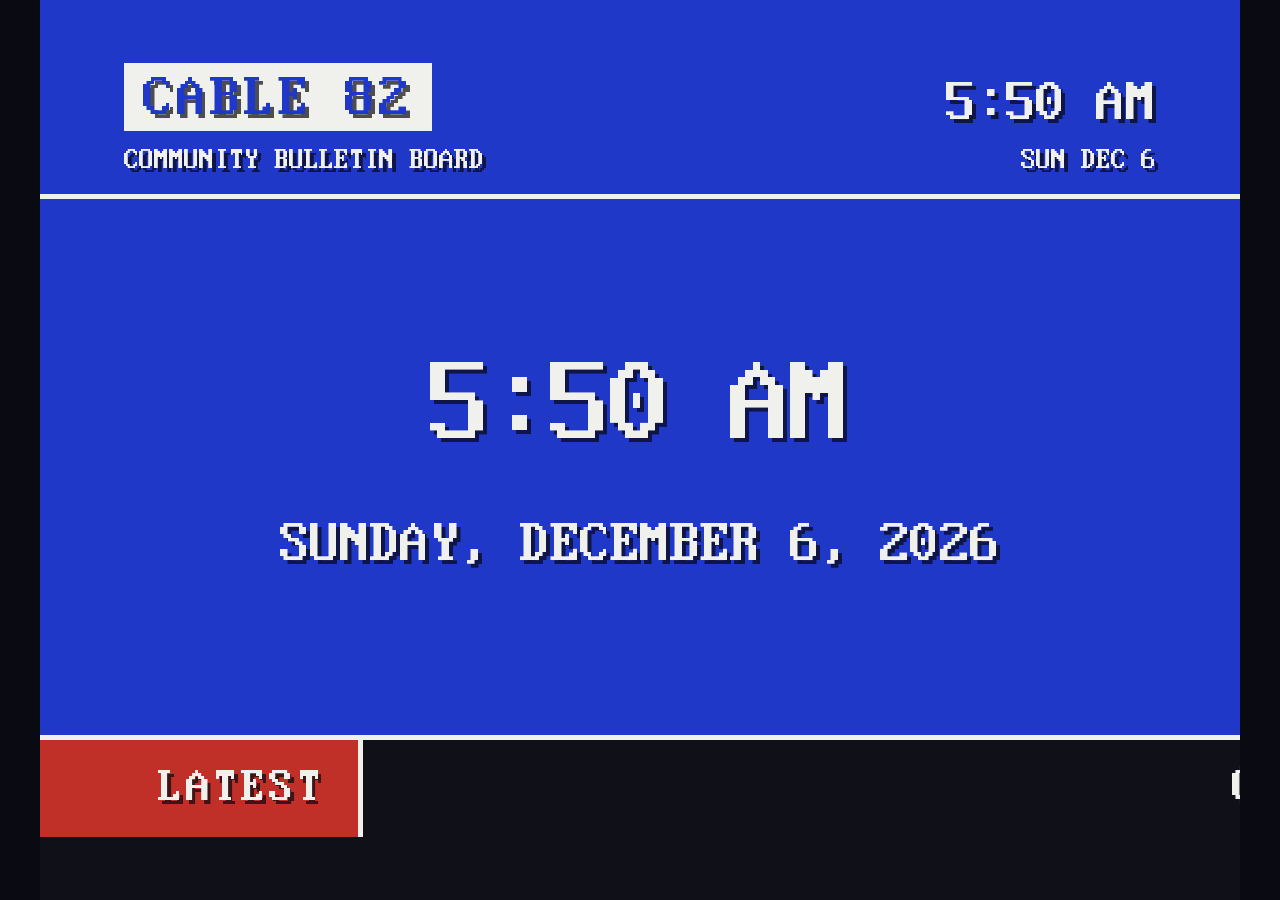
==== index.html @ a074cff7 "add the remote control: volume and power on the bus, self-updating display" ====
<!DOCTYPE html>
<html lang="en">
<head>
<meta charset="utf-8">
<meta name="viewport" content="width=device-width, initial-scale=1">
<title>CABLE 82</title>
<link rel="icon" type="image/svg+xml" href="favicon.svg">
<link rel="stylesheet" href="style.css">
</head>
<body>
<div id="letterbox">
  <div id="stage">
    <header id="band-header">
      <div id="header-left">
        <div id="ch-name">CABLE 82</div>
        <div id="ch-tagline">COMMUNITY BULLETIN BOARD</div>
      </div>
      <div id="header-right">
        <div id="ch-clock">--:--</div>
        <div id="ch-date"></div>
      </div>
    </header>
    <main id="page">
      <div id="page-kicker"></div>
      <div id="page-body"></div>
      <div id="page-time"></div>
      <div id="page-date"></div>
      <div id="page-weather">
        <div id="wx-location"></div>
        <div id="wx-temp"></div>
        <div id="wx-cond"></div>
        <div id="wx-hilo"></div>
        <div id="wx-sun"></div>
      </div>
    </main>
    <footer id="band-crawl">
      <div id="crawl-flag"></div>
      <div id="crawl-window">
        <div id="crawl-track"></div>
      </div>
    </footer>
    <div id="error-card" hidden>
      <div id="error-title">PLEASE STAND BY</div>
      <div id="error-sub">WE ARE EXPERIENCING TECHNICAL DIFFICULTIES</div>
      <div id="error-detail"></div>
    </div>
    <!-- The dial. index.html is the tuner: these layers cover the bulletin
         board when another channel is showing. One page, forever - a channel
         change is a DOM operation, never a navigation. -->
    <div id="video-layer" hidden>
      <!-- Two buffers: one on the air, one cueing the next program, so a
           file boundary is a cut instead of a load. -->
      <video playsinline></video>
      <video playsinline hidden></video>
    </div>
    <div id="card-layer" hidden>
      <div id="card-bars"></div>
      <div id="card-clock">--:--</div>
      <div id="card-name"></div>
      <div id="card-msg"></div>
    </div>
    <div id="external-layer" hidden></div>
    <canvas id="tuner-snow" width="160" height="120" hidden></canvas>
    <div id="tuner-blank" hidden></div>
    <!-- The power key's dark screen: the set is off, the clock runs on. -->
    <div id="power-off" hidden></div>
    <div id="channel-bug" hidden>
      <div id="bug-number"></div>
      <div id="bug-name"></div>
    </div>
  </div>
</div>
<script src="config-schema.js"></script>
<script src="app.js"></script>
</body>
</html>
---- style.css ----
/* cable-82 — 1982 cable character-generator look.
   Identity: bundled IBM VGA bitmap face, broadcast-safe saturated primaries,
   solid color bands, hard cuts, all caps. The one shadow allowed is the hard
   offset drop shadow real character generators used for legibility over color
   (solid, no blur) — never a soft neon glow. No gradients, no fake scanlines:
   the CRT is the filter. */

@font-face {
  font-family: "VGA";
  src: url("fonts/webplus-ibm-vga-8x16.woff") format("woff");
  font-display: block;
}

:root {
  --c-blue: #2038C8;
  --c-cyan: #20A8B8;
  --c-green: #18A038;
  --c-yellow: #C8A020;
  --c-red: #C03028;
  --c-magenta: #B03898;
  --c-white: #F0F0EC;
  --c-ink: #101018;
  --letterbox: #0A0A12;
}

* { margin: 0; padding: 0; box-sizing: border-box; }

html, body { height: 100%; background: var(--letterbox); }

#letterbox {
  height: 100%;
  display: flex;
  align-items: center;
  justify-content: center;
}

/* The stage is a virtual 640x480 screen. Everything is sized in --u
   (1 virtual pixel), so the composition scales to any real screen. */
#stage {
  width: min(100vw, calc(100vh * 4 / 3));
  aspect-ratio: 4 / 3;
  container-type: size;
  position: relative;
  overflow: hidden;
  display: flex;
  flex-direction: column;
  background: var(--c-ink);
  font-family: "VGA", monospace;
  text-transform: uppercase;
  color: var(--c-white);
  --u: calc(100cqw / 640);
  /* Text scale from config (1-1.5): body, kicker, crawl, and the small header
     lines grow; the big clock and temperature already fill their space. */
  --ts: 1;
  /* Overscan safe margins. --ovp is set from config (percent, 0-15). */
  --ovp: 7;
  --ovx: calc(var(--u) * 640 * var(--ovpx, var(--ovp)) / 100);
  --ovy: calc(var(--u) * 480 * var(--ovpy, var(--ovp)) / 100);
  /* Hard offset drop shadow, the way character generators did it: solid,
     no blur, down-and-right. --shadow can be overridden from config. */
  --shadow: rgba(8, 8, 16, 0.7);
  /* Broadcast divider rules and the station-bug / crawl-flag accent. */
  --rule: var(--c-white);
  --flag-bg: var(--c-red);
  --flag-fg: var(--c-white);
}

/* CRT mode (config crtMode): the composite / RF path smears saturated color,
   clips pure white, and turns a hard 2-unit shadow into ringing. Softer
   palette, 90% white, no shadow. app.js sets the class and passes the same
   palette to the page colors. */
#stage.crt {
  --c-blue: #2C48A0;
  --c-cyan: #3098A4;
  --c-green: #2C8C48;
  --c-yellow: #B09030;
  --c-red: #A84038;
  --c-magenta: #9C4890;
  --c-white: #E4E4E0;
  --c-ink: #181820;
  --shadow: transparent;
}

/* Every glyph on the stage carries the hard CG drop shadow. */
#stage :is(#ch-name, #ch-tagline, #ch-clock, #ch-date, #page-kicker,
  #page-body, #page-time, #page-date, #crawl-flag, #crawl-track,
  #wx-location, #wx-temp, #wx-cond, #wx-hilo, #wx-sun,
  #error-title, #error-sub, #error-detail) {
  text-shadow: calc(var(--u) * 2) calc(var(--u) * 2) 0 var(--shadow);
}

/* ---- Header band ---- */

#band-header {
  display: flex;
  justify-content: space-between;
  align-items: flex-end;
  gap: calc(var(--u) * 16);
  padding: var(--ovy) var(--ovx) calc(var(--u) * 10);
  background: var(--header-bg, var(--c-blue));
  border-bottom: calc(var(--u) * 3) solid var(--rule);
  line-height: 1;
  white-space: nowrap;
}

/* The channel name is a station "bug": an inverted solid box, the way a
   local channel stamped its logo in the corner. --bug-bg / --bug-fg are
   set from the header colors so it inverts cleanly against the band. */
#ch-name {
  font-size: calc(var(--u) * 32);
  display: inline-block;
  padding: calc(var(--u) * 3) calc(var(--u) * 10) calc(var(--u) * 1);
  background: var(--bug-bg, var(--c-white));
  color: var(--bug-fg, var(--header-bg, var(--c-blue)));
  letter-spacing: calc(var(--u) * 2);
  text-shadow: none;
}
#ch-tagline { font-size: calc(var(--u) * 16 * var(--ts)); margin-top: calc(var(--u) * 8); }
#header-right { text-align: right; }
#ch-clock { font-size: calc(var(--u) * 32); }
#ch-date { font-size: calc(var(--u) * 16 * var(--ts)); margin-top: calc(var(--u) * 6); }

/* ---- Page area ---- */

#page {
  flex: 1;
  display: flex;
  flex-direction: column;
  align-items: center;
  justify-content: center;
  text-align: center;
  gap: calc(var(--u) * 20);
  padding: calc(var(--u) * 16) var(--ovx);
  overflow: hidden;
  background: var(--c-blue);
}

#page-kicker {
  font-size: calc(var(--u) * 20 * var(--ts));
  line-height: 1;
  padding: calc(var(--u) * 8) calc(var(--u) * 18) calc(var(--u) * 6);
  background: var(--c-ink);
  color: var(--c-white);
  letter-spacing: calc(var(--u) * 2);
  text-shadow: none;
}
#page-kicker:empty { display: none; }

/* --fit is set by app.js after each page renders: 1 normally, less when the
   content would overflow the page area (a long fact, the weather card on a
   short screen, a big textScale). Kicker and header never shrink. */
#page-body {
  font-size: calc(var(--u) * 32 * var(--ts) * var(--fit, 1));
  line-height: 1.35;
  overflow: hidden;
  display: -webkit-box;
  -webkit-box-orient: vertical;
  -webkit-line-clamp: 5;
  line-clamp: 5;
  overflow-wrap: break-word;
  max-width: 100%;
}
#page-body.big { font-size: calc(var(--u) * 48 * var(--ts) * var(--fit, 1)); line-height: 1.25; -webkit-line-clamp: 4; line-clamp: 4; }

#page-time { font-size: calc(var(--u) * 64); line-height: 1; }
#page-date { font-size: calc(var(--u) * 32 * var(--ts)); line-height: 1.35; }

/* Clock page shows time/date; every other page shows kicker/body. */
#page-time, #page-date { display: none; }
#page.mode-clock #page-time, #page.mode-clock #page-date { display: block; }
#page.mode-clock #page-kicker, #page.mode-clock #page-body { display: none; }

/* Weather page: a card of location / big temp / condition / hi-lo / sun.
   The kicker stays (WEATHER); body, time, and date hide. */
#page-weather { display: none; }
#page.mode-weather #page-weather {
  display: flex;
  flex-direction: column;
  align-items: center;
  gap: calc(var(--u) * 10 * var(--fit, 1));
}
#page.mode-weather #page-body,
#page.mode-weather #page-time,
#page.mode-weather #page-date { display: none; }

#wx-location { font-size: calc(var(--u) * 28 * var(--ts) * var(--fit, 1)); line-height: 1; }
#wx-temp { font-size: calc(var(--u) * 92 * var(--fit, 1)); line-height: 1; }
#wx-cond { font-size: calc(var(--u) * 32 * var(--ts) * var(--fit, 1)); line-height: 1; }
#wx-hilo { font-size: calc(var(--u) * 26 * var(--ts) * var(--fit, 1)); line-height: 1; }
#wx-sun { font-size: calc(var(--u) * 18 * var(--ts) * var(--fit, 1)); line-height: 1; margin-top: calc(var(--u) * 4); }
#wx-sun:empty { display: none; }
/* Set by app.js fitPage() when the page would overflow: the sun line goes first. */
#page.tight #wx-sun { display: none; }

/* ---- Crawl band ---- */

#band-crawl {
  display: flex;
  align-items: stretch;
  overflow: hidden;
  background: var(--crawl-bg, var(--c-ink));
  border-top: calc(var(--u) * 3) solid var(--rule);
  padding-bottom: var(--ovy);
  line-height: 1;
  white-space: nowrap;
}

/* Fixed category flag pinned at the left of the ticker — the cable-news
   lower-third signature. Text scrolls past it in the window to its right. */
#crawl-flag {
  flex: 0 0 auto;
  display: flex;
  align-items: center;
  /* The red runs to the raw left edge; the label starts inside the safe
     area, so a tube that eats the edge eats solid color, not letters. */
  padding: calc(var(--u) * 10) calc(var(--u) * 18) calc(var(--u) * 10) calc(var(--u) * 18 + var(--ovx));
  background: var(--flag-bg);
  color: var(--flag-fg);
  font-size: calc(var(--u) * 26 * var(--ts));
  letter-spacing: calc(var(--u) * 2);
  border-right: calc(var(--u) * 3) solid var(--rule);
}
#crawl-flag:empty { display: none; }

#crawl-window {
  position: relative;
  flex: 1 1 auto;
  overflow: hidden;
  display: flex;
  align-items: center;
  padding: calc(var(--u) * 10) 0;
}

#crawl-track {
  display: inline-block;
  font-size: calc(var(--u) * 32 * var(--ts));
  will-change: transform;
}

/* ---- Error card (broken config) ---- */

#error-card {
  position: absolute;
  inset: 0;
  display: flex;
  flex-direction: column;
  align-items: center;
  justify-content: center;
  text-align: center;
  gap: calc(var(--u) * 24);
  padding: var(--ovy) var(--ovx);
  background: var(--c-blue);
  color: var(--c-white);
}
#error-card[hidden] { display: none; }
#error-title { font-size: calc(var(--u) * 48); line-height: 1; }
#error-sub { font-size: calc(var(--u) * 24); line-height: 1.4; }
#error-detail { font-size: calc(var(--u) * 16); line-height: 1.5; }

/* ------------------------------------------------------------- the dial */
/* Channel layers sit above the bulletin board inside the same stage. Only
   the visible channel does work; hidden layers are stopped, not paused. */

#video-layer, #card-layer, #external-layer {
  position: absolute;
  inset: 0;
  z-index: 40;
  background: var(--c-ink);
}

#video-layer video {
  position: absolute;
  inset: 0;
  width: 100%;
  height: 100%;
  object-fit: contain;
}

#external-layer iframe {
  width: 100%;
  height: 100%;
  border: 0;
  background: var(--c-ink);
}

/* Off-air card: bars, clock, the resume line. Same face, same palette. */
#card-layer {
  display: flex;
  flex-direction: column;
  align-items: center;
  justify-content: center;
  gap: calc(var(--u) * 16);
  color: var(--c-white);
  text-align: center;
}
#card-layer[hidden] { display: none; }
#card-bars { display: flex; width: 76%; height: 34%; }
#card-bars i { flex: 1; }
#card-clock { font-size: calc(var(--u) * 28); }
#card-name { font-size: calc(var(--u) * 18); letter-spacing: 0.08em; }
#card-msg { font-size: calc(var(--u) * 13); line-height: 1.7; letter-spacing: 0.1em; }

/* Tuning static: a small noise canvas scaled up reads like real snow. */
#tuner-snow {
  position: absolute;
  inset: 0;
  width: 100%;
  height: 100%;
  z-index: 50;
  image-rendering: pixelated;
}

/* The other kind of channel change: a blanked raster. */
#tuner-blank {
  position: absolute;
  inset: 0;
  z-index: 50;
  background: var(--c-ink);
}
#tuner-blank[hidden] { display: none; }

/* Switched off from the remote: a dark tube over everything, bug included. */
#power-off {
  position: absolute;
  inset: 0;
  z-index: 70;
  background: var(--c-ink);
}
#power-off[hidden] { display: none; }

/* The channel bug: shown on every tune, fades on its own. */
#channel-bug {
  position: absolute;
  left: calc(var(--ovx) + var(--u) * 8);
  top: calc(var(--ovy) + var(--u) * 46);
  z-index: 60;
  color: var(--c-white);
  text-shadow: calc(var(--u) * 2) calc(var(--u) * 2) 0 var(--c-ink);
  letter-spacing: 0.06em;
  transition: opacity 0.5s;
}
#channel-bug[hidden] { display: none; }
#channel-bug.fading { opacity: 0; }
#bug-number { font-size: calc(var(--u) * 34); line-height: 1; }
#bug-name { font-size: calc(var(--u) * 14); opacity: 0.92; }
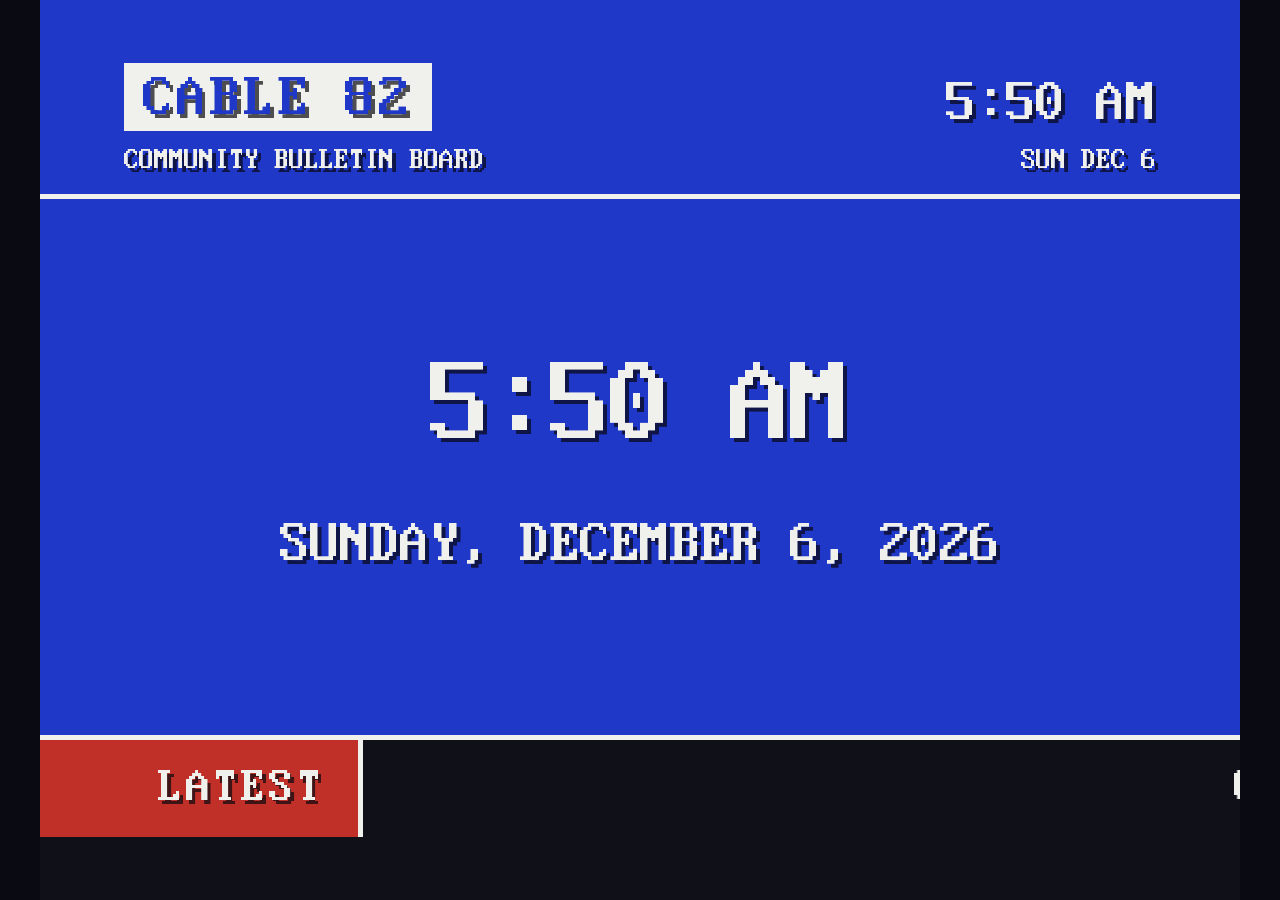
==== commit 3ff7de0b: "switch off like a tube: fold to a line, snap to a dot, let the phosphor fade" ====
--- a/index.html
+++ b/index.html
@@ -5,6 +5,7 @@
 <meta name="viewport" content="width=device-width, initial-scale=1">
 <title>CABLE 82</title>
 <link rel="icon" type="image/svg+xml" href="favicon.svg">
+<link rel="apple-touch-icon" href="apple-touch-icon.png">
 <link rel="stylesheet" href="style.css">
 </head>
 <body>
@@ -62,12 +63,15 @@
     <div id="external-layer" hidden></div>
     <canvas id="tuner-snow" width="160" height="120" hidden></canvas>
     <div id="tuner-blank" hidden></div>
-    <!-- The power key's dark screen: the set is off, the clock runs on. -->
-    <div id="power-off" hidden></div>
     <div id="channel-bug" hidden>
       <div id="bug-number"></div>
       <div id="bug-name"></div>
     </div>
+  </div>
+  <!-- Switched off: the dark screen the set collapses into. It sits outside
+       the stage so the stage itself can fold up behind it. -->
+  <div id="power-off" hidden>
+    <div id="crt-line"></div>
   </div>
 </div>
 <script src="config-schema.js"></script>
--- a/style.css
+++ b/style.css
@@ -319,14 +319,68 @@
 }
 #tuner-blank[hidden] { display: none; }
 
-/* Switched off from the remote: a dark tube over everything, bug included. */
+/* Switched off from the remote: a dark tube over everything, bug included.
+   It covers the whole window, not just the stage, because the stage folds up
+   underneath it on the way out. */
 #power-off {
-  position: absolute;
+  position: fixed;
   inset: 0;
   z-index: 70;
-  background: var(--c-ink);
+  background: #000;
+  display: flex;
+  align-items: center;
+  justify-content: center;
 }
 #power-off[hidden] { display: none; }
+
+/* The dying raster. A CRT losing power loses vertical deflection first, so
+   the picture folds into one bright line while the beam still sweeps side to
+   side; then the high voltage drops, the line pulls in to a dot, and the
+   phosphor keeps glowing for a moment after the beam is gone. Each class is
+   one step of that, driven from app.js so the timings stay in one table. */
+#crt-line {
+  width: min(100vw, calc(100vh * 4 / 3));
+  height: max(2px, 0.45vh);
+  background: #fff;
+  box-shadow: 0 0 max(6px, 1vh) rgba(255, 255, 255, 0.45);
+  opacity: 0;
+  transform: scaleX(1);
+}
+#crt-line.line { opacity: 1; }
+/* The beam pulls in to a point. The glow is a box-shadow and transforms
+   scale it away to nothing, so the point stands on its own: small, hard, and
+   a little taller than the line it came from, the way the last of the beam
+   piles up in one spot. */
+#crt-line.snap {
+  transition: transform 130ms cubic-bezier(0.5, 0, 0.9, 0.4);
+  transform: scaleX(0.014) scaleY(1.6);
+}
+/* By now the line has already pulled in to a dot, so only the glow changes:
+   the phosphor decays where the beam left it. */
+#crt-line.fade {
+  transition: opacity 380ms ease-out, transform 380ms ease-in;
+  opacity: 0;
+  transform: scaleX(0.014) scaleY(0.9);
+}
+#crt-line.dot { opacity: 1; transform: scaleX(0.014) scaleY(1.6); }
+#crt-line.dot.open {
+  transition: transform 90ms ease-out;
+  transform: scaleX(1) scaleY(1);
+}
+
+/* The picture folding away, and blooming back. The stage carries these; the
+   4:3 box is what collapses, so the fold reads as the tube, not the page. */
+#stage.tube-off {
+  transition: transform 170ms cubic-bezier(0.25, 0.6, 0.35, 1), filter 170ms ease-out;
+  transform: scaleY(0.008) scaleX(1.03);
+  filter: brightness(2.6) contrast(1.15);
+}
+#stage.tube-on { animation: tube-on 190ms ease-out; }
+@keyframes tube-on {
+  0% { transform: scaleY(0.01); filter: brightness(2.2); }
+  60% { transform: scaleY(1.04); filter: brightness(1.25); }
+  100% { transform: scaleY(1); filter: brightness(1); }
+}
 
 /* The channel bug: shown on every tune, fades on its own. */
 #channel-bug {
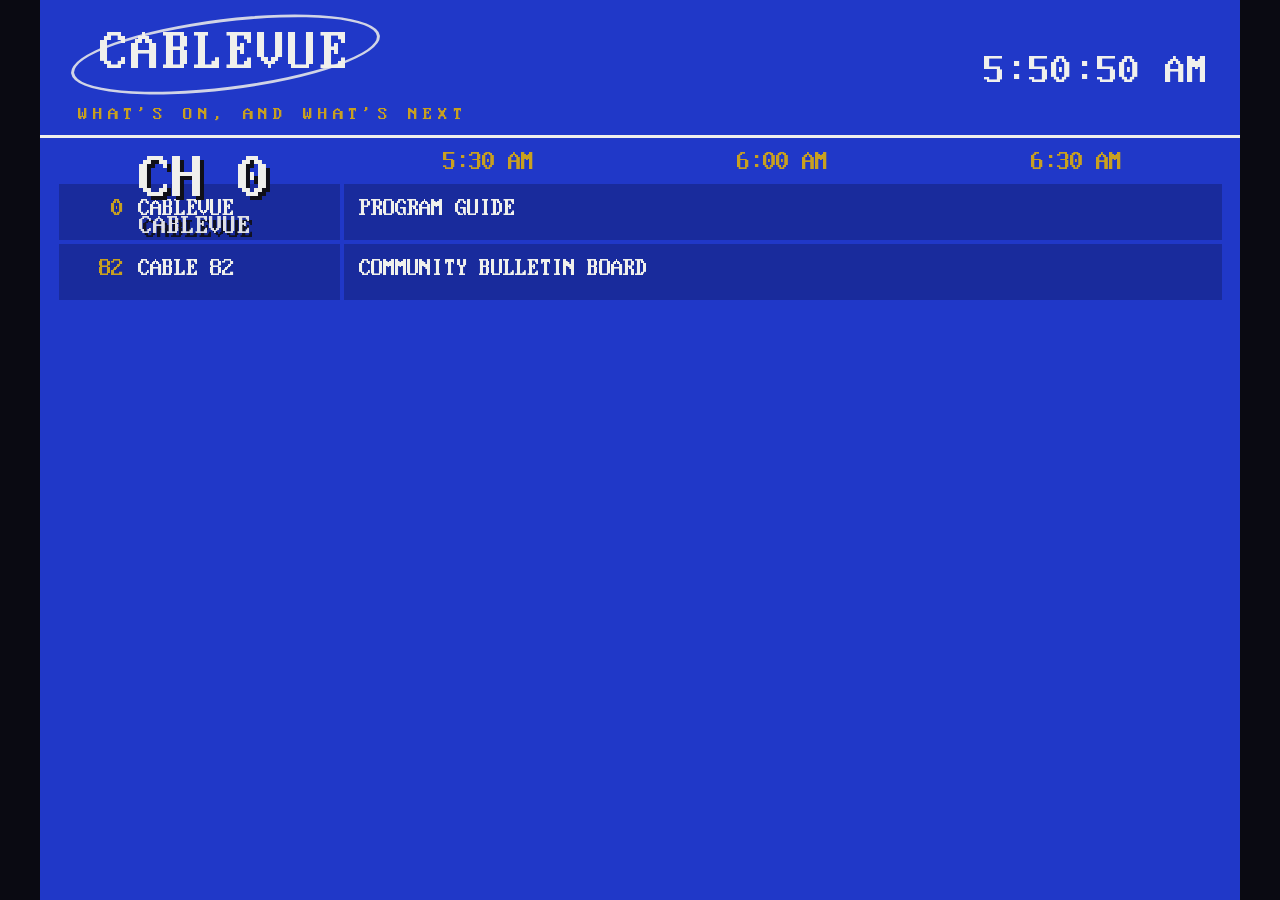
==== commit dc6fdf4b: "add cablevue on channel 0: the guide channel, with its own control room group" ====
--- a/index.html
+++ b/index.html
@@ -60,6 +60,29 @@
       <div id="card-name"></div>
       <div id="card-msg"></div>
     </div>
+    <!-- Channel 0: the guide. A masthead with the clock, then the grid, and
+         the rows crawl upward when there are more channels than fit. -->
+    <div id="guide-layer" hidden>
+      <div id="guide-head">
+        <div id="guide-logo">
+          <span class="cv-mark">
+            <span class="cv-word" id="guide-name">CABLEVUE</span>
+            <span class="cv-ring" aria-hidden="true"></span>
+          </span>
+          <span class="cv-sub" id="guide-tagline"></span>
+        </div>
+        <div id="guide-clock">--:--</div>
+      </div>
+      <div id="guide-cols">
+        <div class="gc-ch"></div>
+        <div class="gc-slot"></div>
+        <div class="gc-slot"></div>
+        <div class="gc-slot"></div>
+      </div>
+      <div id="guide-view">
+        <div id="guide-rows"></div>
+      </div>
+    </div>
     <div id="external-layer" hidden></div>
     <canvas id="tuner-snow" width="160" height="120" hidden></canvas>
     <div id="tuner-blank" hidden></div>
--- a/style.css
+++ b/style.css
@@ -261,7 +261,7 @@
 /* Channel layers sit above the bulletin board inside the same stage. Only
    the visible channel does work; hidden layers are stopped, not paused. */
 
-#video-layer, #card-layer, #external-layer {
+#video-layer, #card-layer, #external-layer, #guide-layer {
   position: absolute;
   inset: 0;
   z-index: 40;
@@ -299,6 +299,104 @@
 #card-clock { font-size: calc(var(--u) * 28); }
 #card-name { font-size: calc(var(--u) * 18); letter-spacing: 0.08em; }
 #card-msg { font-size: calc(var(--u) * 13); line-height: 1.7; letter-spacing: 0.1em; }
+
+/* Channel 0: the guide. Built after the cable preview channels that ran on
+   an Amiga in a headend closet: a masthead, three half-hour columns, and the
+   lineup crawling up the screen. Flat broadcast blue rather than the
+   purple-to-blue gradient the original used, which is the one thing about
+   that look that has not aged. */
+#guide-layer {
+  display: flex;
+  flex-direction: column;
+  background: var(--c-blue);
+  color: var(--c-white);
+  overflow: hidden;
+}
+#guide-layer[hidden] { display: none; }
+
+#guide-head {
+  display: flex;
+  align-items: center;
+  justify-content: space-between;
+  padding: calc(var(--u) * 10) calc(var(--u) * 16) calc(var(--u) * 6);
+  border-bottom: calc(var(--u) * 2) solid var(--c-white);
+}
+
+/* The wordmark: the name with a ring cut around it, the way every guide
+   channel of the period drew an ellipse through its logo. */
+#guide-logo { display: inline-block; }
+/* The ring belongs to the wordmark alone. The tagline sits clear of it, or a
+   long one would read straight through the ellipse. */
+#guide-logo .cv-mark {
+  position: relative;
+  display: inline-block;
+  padding: calc(var(--u) * 4) calc(var(--u) * 16);
+}
+#guide-logo .cv-word {
+  position: relative;
+  z-index: 1;
+  font-size: calc(var(--u) * 30);
+  letter-spacing: 0.06em;
+  display: block;
+}
+#guide-logo .cv-ring {
+  position: absolute;
+  inset: 0;
+  border: calc(var(--u) * 2) solid var(--c-white);
+  border-radius: 50%;
+  transform: rotate(-7deg);
+  opacity: 0.85;
+}
+#guide-logo .cv-sub {
+  display: block;
+  margin-top: calc(var(--u) * 8);
+  padding-left: calc(var(--u) * 4);
+  font-size: calc(var(--u) * 10);
+  letter-spacing: 0.32em;
+  color: var(--c-yellow);
+}
+#guide-logo .cv-sub[hidden] { display: none; }
+#guide-clock { font-size: calc(var(--u) * 22); letter-spacing: 0.04em; }
+
+/* The column heads and the rows share one grid so the columns line up. */
+#guide-cols,
+.guide-row {
+  display: grid;
+  grid-template-columns: calc(var(--u) * 150) repeat(var(--slots, 3), 1fr);
+  gap: calc(var(--u) * 2);
+}
+#guide-cols {
+  padding: calc(var(--u) * 6) calc(var(--u) * 10) calc(var(--u) * 4);
+  font-size: calc(var(--u) * 14);
+  color: var(--c-yellow);
+}
+#guide-cols .gc-slot { text-align: center; }
+
+#guide-view { flex: 1; position: relative; overflow: hidden; padding: 0 calc(var(--u) * 10) calc(var(--u) * 8); }
+/* The crawling list gets its own layer: on a moving layer the browser drops
+   subpixel antialiasing, which otherwise fringes every letter in color. */
+#guide-rows {
+  position: absolute;
+  left: calc(var(--u) * 10);
+  right: calc(var(--u) * 10);
+  top: 0;
+  will-change: transform;
+  -webkit-font-smoothing: antialiased;
+}
+
+.guide-row { margin-bottom: calc(var(--u) * 2); font-size: calc(var(--u) * 13); }
+.guide-row > * {
+  background: rgba(0, 0, 0, 0.22);
+  padding: calc(var(--u) * 7) calc(var(--u) * 8);
+  min-height: calc(var(--u) * 30);
+  overflow: hidden;
+  text-overflow: ellipsis;
+  white-space: nowrap;
+}
+.guide-row .g-ch { display: flex; gap: calc(var(--u) * 8); align-items: baseline; }
+.guide-row .g-num { color: var(--c-yellow); min-width: calc(var(--u) * 26); text-align: right; }
+.guide-row .g-cell.is-offair,
+.guide-row .g-cell.is-unknown { color: var(--c-white); opacity: 0.62; }
 
 /* Tuning static: a small noise canvas scaled up reads like real snow. */
 #tuner-snow {
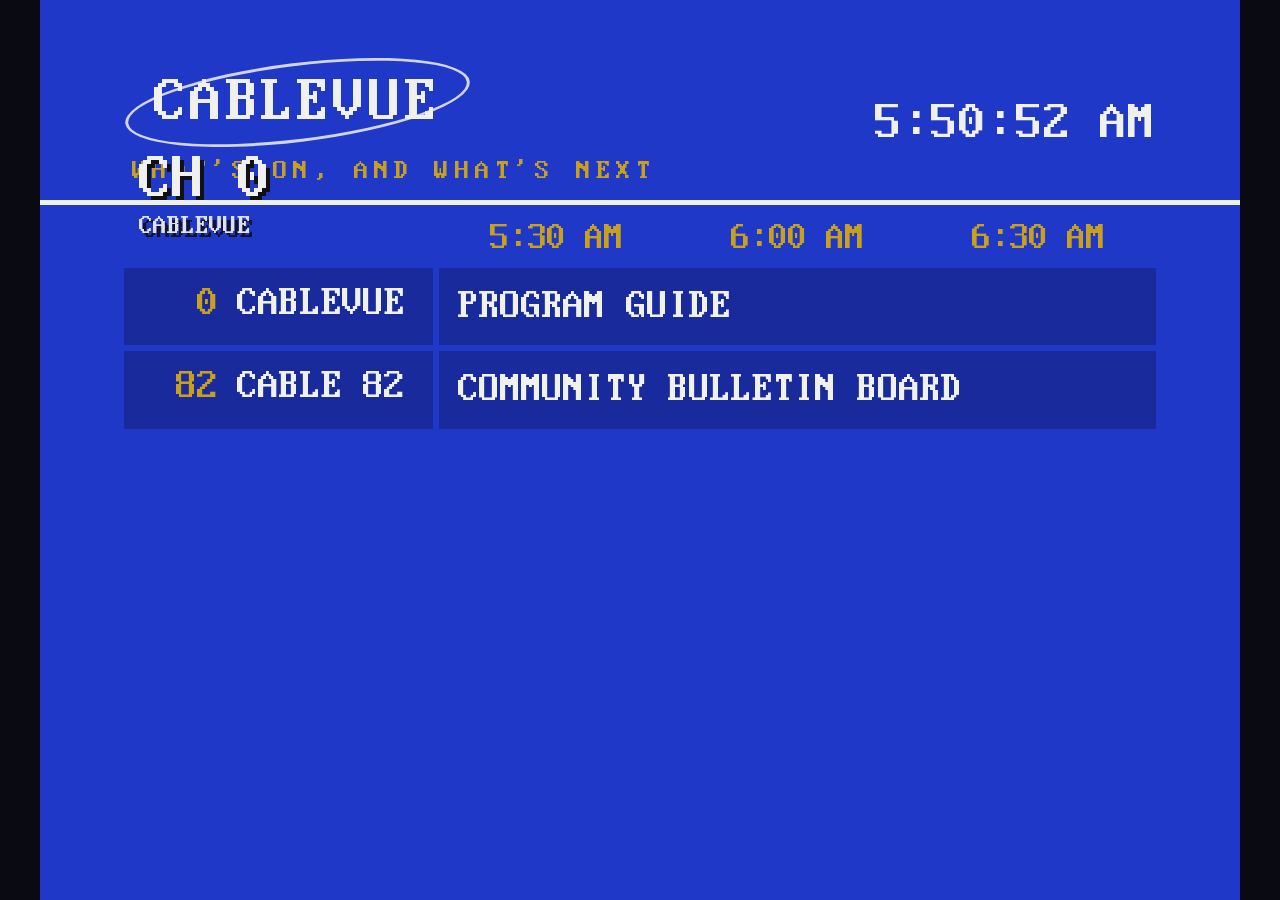
==== commit f56c1831: "keep chromium's cast button off the picture" ====
--- a/index.html
+++ b/index.html
@@ -51,8 +51,11 @@
     <div id="video-layer" hidden>
       <!-- Two buffers: one on the air, one cueing the next program, so a
            file boundary is a cut instead of a load. -->
-      <video playsinline></video>
-      <video playsinline hidden></video>
+      <!-- disableRemotePlayback keeps Chromium from floating a Cast button over
+           the picture when it spots a cast device on the network; a TV channel
+           has no business offering to be sent to another TV. -->
+      <video playsinline disableRemotePlayback disablePictureInPicture x-webkit-airplay="deny"></video>
+      <video playsinline disableRemotePlayback disablePictureInPicture x-webkit-airplay="deny" hidden></video>
     </div>
     <div id="card-layer" hidden>
       <div id="card-bars"></div>
--- a/style.css
+++ b/style.css
@@ -318,8 +318,9 @@
   display: flex;
   align-items: center;
   justify-content: space-between;
-  padding: calc(var(--u) * 10) calc(var(--u) * 16) calc(var(--u) * 6);
-  border-bottom: calc(var(--u) * 2) solid var(--c-white);
+  gap: calc(var(--u) * 16);
+  padding: var(--ovy) var(--ovx) calc(var(--u) * 8);
+  border-bottom: calc(var(--u) * 3) solid var(--c-white);
 }
 
 /* The wordmark: the name with a ring cut around it, the way every guide
@@ -335,9 +336,10 @@
 #guide-logo .cv-word {
   position: relative;
   z-index: 1;
-  font-size: calc(var(--u) * 30);
+  font-size: calc(var(--u) * 34 * var(--ts));
   letter-spacing: 0.06em;
   display: block;
+  white-space: nowrap;
 }
 #guide-logo .cv-ring {
   position: absolute;
@@ -351,50 +353,66 @@
   display: block;
   margin-top: calc(var(--u) * 8);
   padding-left: calc(var(--u) * 4);
-  font-size: calc(var(--u) * 10);
-  letter-spacing: 0.32em;
+  font-size: calc(var(--u) * 15 * var(--ts));
+  letter-spacing: 0.22em;
   color: var(--c-yellow);
+  white-space: nowrap;
 }
 #guide-logo .cv-sub[hidden] { display: none; }
-#guide-clock { font-size: calc(var(--u) * 22); letter-spacing: 0.04em; }
+#guide-clock { font-size: calc(var(--u) * 28 * var(--ts)); letter-spacing: 0.04em; white-space: nowrap; }
 
 /* The column heads and the rows share one grid so the columns line up. */
 #guide-cols,
 .guide-row {
   display: grid;
-  grid-template-columns: calc(var(--u) * 150) repeat(var(--slots, 3), 1fr);
-  gap: calc(var(--u) * 2);
+  grid-template-columns: calc(var(--u) * 165 * var(--ts)) repeat(var(--slots, 3), 1fr);
+  gap: calc(var(--u) * 3);
 }
 #guide-cols {
-  padding: calc(var(--u) * 6) calc(var(--u) * 10) calc(var(--u) * 4);
-  font-size: calc(var(--u) * 14);
+  padding: calc(var(--u) * 8) var(--ovx) calc(var(--u) * 6);
+  font-size: calc(var(--u) * 20 * var(--ts));
   color: var(--c-yellow);
 }
 #guide-cols .gc-slot { text-align: center; }
 
-#guide-view { flex: 1; position: relative; overflow: hidden; padding: 0 calc(var(--u) * 10) calc(var(--u) * 8); }
+#guide-view { flex: 1; position: relative; overflow: hidden; padding: 0 var(--ovx) var(--ovy); }
 /* The crawling list gets its own layer: on a moving layer the browser drops
    subpixel antialiasing, which otherwise fringes every letter in color. */
 #guide-rows {
   position: absolute;
-  left: calc(var(--u) * 10);
-  right: calc(var(--u) * 10);
+  left: var(--ovx);
+  right: var(--ovx);
   top: 0;
   will-change: transform;
   -webkit-font-smoothing: antialiased;
 }
 
-.guide-row { margin-bottom: calc(var(--u) * 2); font-size: calc(var(--u) * 13); }
+.guide-row { margin-bottom: calc(var(--u) * 3); font-size: calc(var(--u) * 22 * var(--ts)); }
 .guide-row > * {
   background: rgba(0, 0, 0, 0.22);
-  padding: calc(var(--u) * 7) calc(var(--u) * 8);
-  min-height: calc(var(--u) * 30);
+  padding: calc(var(--u) * 8) calc(var(--u) * 10);
+  min-height: calc(var(--u) * 40 * var(--ts));
   overflow: hidden;
   text-overflow: ellipsis;
   white-space: nowrap;
 }
-.guide-row .g-ch { display: flex; gap: calc(var(--u) * 8); align-items: baseline; }
-.guide-row .g-num { color: var(--c-yellow); min-width: calc(var(--u) * 26); text-align: right; }
+/* A long program title wraps inside its cell rather than being cut off at
+   one line. Two lines is what fits a half hour before the row gets taller
+   than the tube can spare. */
+.guide-row .g-cell { display: flex; align-items: flex-start; white-space: normal; }
+.guide-row .g-title {
+  display: -webkit-box;
+  -webkit-box-orient: vertical;
+  -webkit-line-clamp: 2;
+  line-clamp: 2;
+  overflow: hidden;
+  line-height: 1.15;
+}
+.guide-row .g-ch { display: flex; gap: calc(var(--u) * 10); align-items: baseline; min-width: 0; }
+/* The name gives way before the number does: a channel you cannot name is
+   still a channel you can tune. */
+.guide-row .g-name { overflow: hidden; text-overflow: ellipsis; white-space: nowrap; }
+.guide-row .g-num { color: var(--c-yellow); min-width: calc(var(--u) * 40 * var(--ts)); text-align: right; flex: 0 0 auto; }
 .guide-row .g-cell.is-offair,
 .guide-row .g-cell.is-unknown { color: var(--c-white); opacity: 0.62; }
 
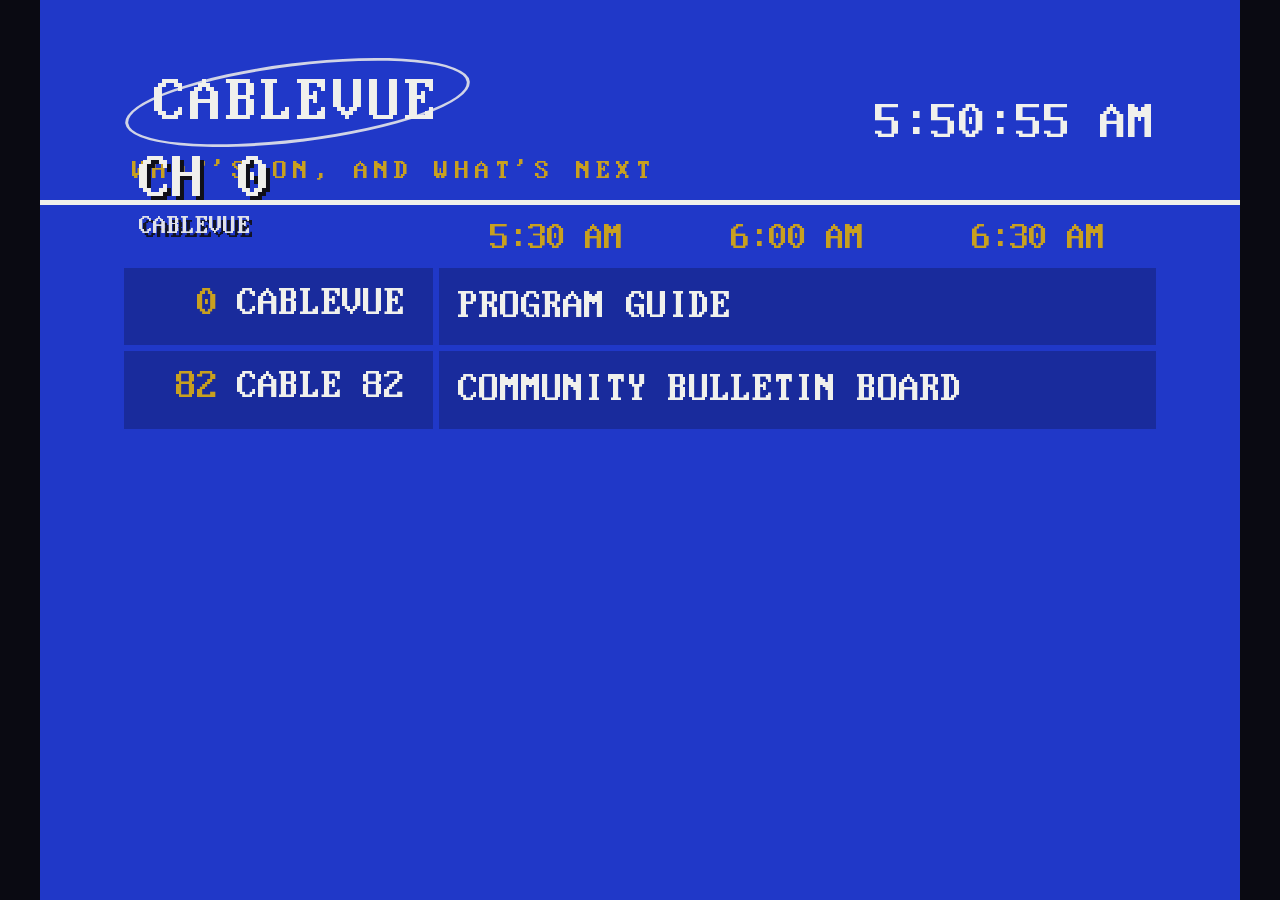
==== commit 96862462: "complete the project: split the display into parts, finish every setting, drill it end to end" ====
--- a/index.html
+++ b/index.html
@@ -100,7 +100,15 @@
     <div id="crt-line"></div>
   </div>
 </div>
+<!-- One file per part of the set, in dependency order, no build step:
+     the schema, the broadcast clock, channel 82, channel 0, the player, the
+     dial, and the boot that wires them up. -->
 <script src="config-schema.js"></script>
+<script src="dial.js"></script>
+<script src="board.js"></script>
+<script src="guide.js"></script>
+<script src="video.js"></script>
+<script src="tuner.js"></script>
 <script src="app.js"></script>
 </body>
 </html>
--- a/style.css
+++ b/style.css
@@ -11,15 +11,11 @@
   font-display: block;
 }
 
+/* The palette (--c-blue, --c-cyan, --c-green, --c-yellow, --c-red,
+   --c-magenta, --c-white, --c-ink) is set on #stage by app.js from the one
+   copy in config-schema.js, CRT variant included. This file never carries
+   a hex value that has to match one there. */
 :root {
-  --c-blue: #2038C8;
-  --c-cyan: #20A8B8;
-  --c-green: #18A038;
-  --c-yellow: #C8A020;
-  --c-red: #C03028;
-  --c-magenta: #B03898;
-  --c-white: #F0F0EC;
-  --c-ink: #101018;
   --letterbox: #0A0A12;
 }
 
@@ -52,10 +48,11 @@
   /* Text scale from config (1-1.5): body, kicker, crawl, and the small header
      lines grow; the big clock and temperature already fill their space. */
   --ts: 1;
-  /* Overscan safe margins. --ovp is set from config (percent, 0-15). */
-  --ovp: 7;
-  --ovx: calc(var(--u) * 640 * var(--ovpx, var(--ovp)) / 100);
-  --ovy: calc(var(--u) * 480 * var(--ovpy, var(--ovp)) / 100);
+  /* Overscan safe margins, one per axis, set from config (percent, 0-15). */
+  --ovpx: 7;
+  --ovpy: 7;
+  --ovx: calc(var(--u) * 640 * var(--ovpx) / 100);
+  --ovy: calc(var(--u) * 480 * var(--ovpy) / 100);
   /* Hard offset drop shadow, the way character generators did it: solid,
      no blur, down-and-right. --shadow can be overridden from config. */
   --shadow: rgba(8, 8, 16, 0.7);
@@ -66,18 +63,10 @@
 }
 
 /* CRT mode (config crtMode): the composite / RF path smears saturated color,
-   clips pure white, and turns a hard 2-unit shadow into ringing. Softer
-   palette, 90% white, no shadow. app.js sets the class and passes the same
-   palette to the page colors. */
+   clips pure white, and turns a hard 2-unit shadow into ringing. app.js
+   swaps in the softer palette (90% white) and sets the class; the class
+   drops the shadow. */
 #stage.crt {
-  --c-blue: #2C48A0;
-  --c-cyan: #3098A4;
-  --c-green: #2C8C48;
-  --c-yellow: #B09030;
-  --c-red: #A84038;
-  --c-magenta: #9C4890;
-  --c-white: #E4E4E0;
-  --c-ink: #181820;
   --shadow: transparent;
 }
 
@@ -177,19 +166,22 @@
   display: flex;
   flex-direction: column;
   align-items: center;
-  gap: calc(var(--u) * 10 * var(--fit, 1));
-}
+  gap: calc(var(--u) * 8 * var(--fit, 1));
+}
+/* Six lines have to share a 480-line screen with the kicker: the card sits
+   a little closer to it than a text page does. */
+#page.mode-weather { gap: calc(var(--u) * 14); }
 #page.mode-weather #page-body,
 #page.mode-weather #page-time,
 #page.mode-weather #page-date { display: none; }
 
 #wx-location { font-size: calc(var(--u) * 28 * var(--ts) * var(--fit, 1)); line-height: 1; }
-#wx-temp { font-size: calc(var(--u) * 92 * var(--fit, 1)); line-height: 1; }
+#wx-temp { font-size: calc(var(--u) * 84 * var(--fit, 1)); line-height: 1; }
 #wx-cond { font-size: calc(var(--u) * 32 * var(--ts) * var(--fit, 1)); line-height: 1; }
 #wx-hilo { font-size: calc(var(--u) * 26 * var(--ts) * var(--fit, 1)); line-height: 1; }
 #wx-sun { font-size: calc(var(--u) * 18 * var(--ts) * var(--fit, 1)); line-height: 1; margin-top: calc(var(--u) * 4); }
 #wx-sun:empty { display: none; }
-/* Set by app.js fitPage() when the page would overflow: the sun line goes first. */
+/* Set by board.js fitPage() when the page would overflow: the sun line goes first. */
 #page.tight #wx-sun { display: none; }
 
 /* ---- Crawl band ---- */
@@ -442,7 +434,7 @@
   position: fixed;
   inset: 0;
   z-index: 70;
-  background: #000;
+  background: #060609; /* a dead tube is very dark grey, not a hole */
   display: flex;
   align-items: center;
   justify-content: center;
@@ -453,14 +445,23 @@
    the picture folds into one bright line while the beam still sweeps side to
    side; then the high voltage drops, the line pulls in to a dot, and the
    phosphor keeps glowing for a moment after the beam is gone. Each class is
-   one step of that, driven from app.js so the timings stay in one table. */
+   one step of that, driven from tuner.js so the timings stay in one table. */
 #crt-line {
+  position: relative;
   width: min(100vw, calc(100vh * 4 / 3));
   height: max(2px, 0.45vh);
   background: #fff;
-  box-shadow: 0 0 max(6px, 1vh) rgba(255, 255, 255, 0.45);
   opacity: 0;
   transform: scaleX(1);
+}
+/* The bloom: phosphor lights up around the beam, so the line carries a
+   blurred copy of itself. It scales with the line, so the dot blooms too. */
+#crt-line::after {
+  content: "";
+  position: absolute;
+  inset: calc(-1 * max(4px, 0.7vh)) 0;
+  background: rgba(255, 255, 255, 0.45);
+  filter: blur(max(4px, 0.7vh));
 }
 #crt-line.line { opacity: 1; }
 /* The beam pulls in to a point. The glow is a box-shadow and transforms
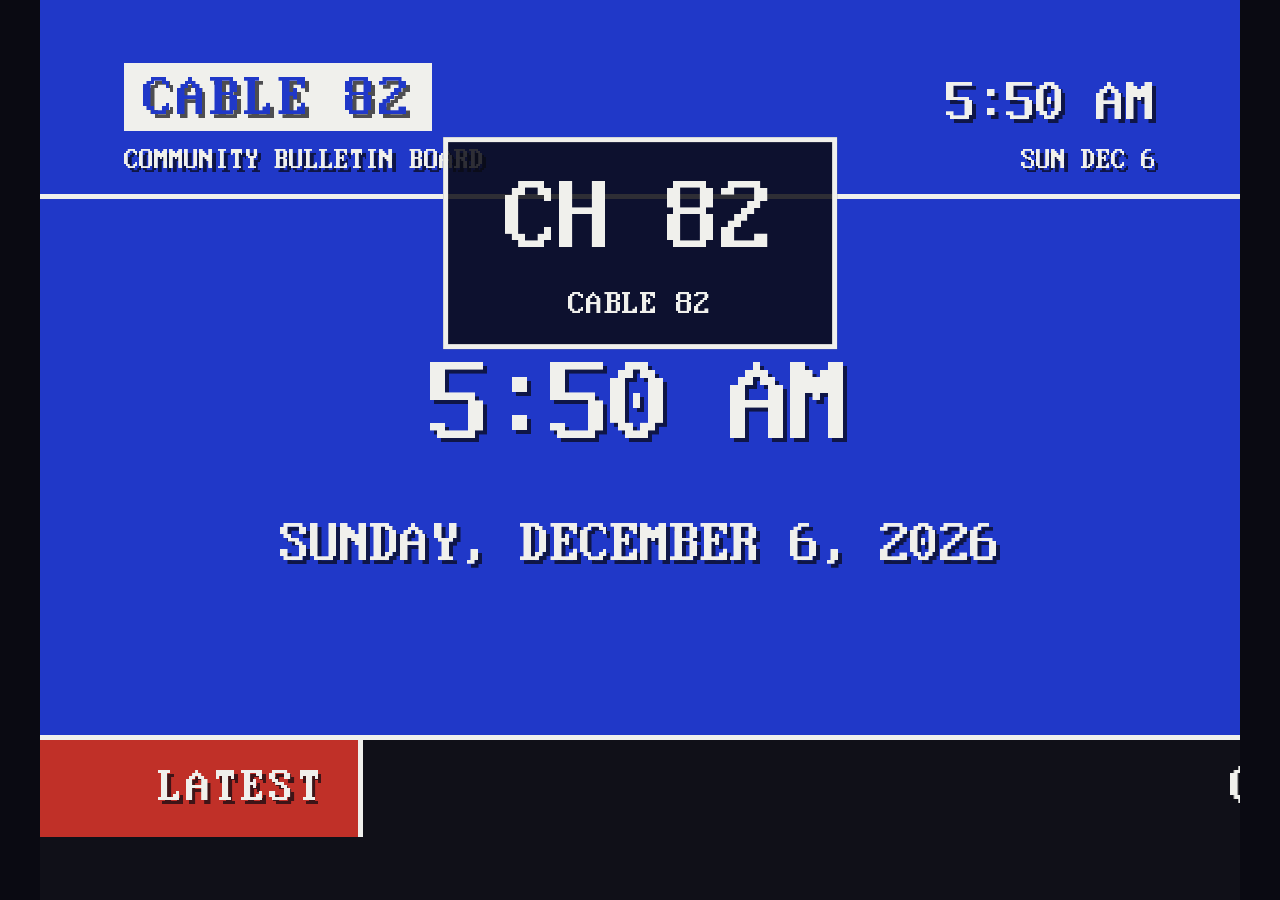
==== commit 26bae204: "refine for 1.0.0: on-screen display, board remote, quick settings, vitals, guide titles, broken conf" ====
--- a/index.html
+++ b/index.html
@@ -89,9 +89,12 @@
     <div id="external-layer" hidden></div>
     <canvas id="tuner-snow" width="160" height="120" hidden></canvas>
     <div id="tuner-blank" hidden></div>
+    <!-- The on-screen display: the channel on a tune, the digits as they
+         are typed, the volume as a meter of cells. -->
     <div id="channel-bug" hidden>
       <div id="bug-number"></div>
-      <div id="bug-name"></div>
+      <div id="bug-name" hidden></div>
+      <div id="bug-meter" hidden></div>
     </div>
   </div>
   <!-- Switched off: the dark screen the set collapses into. It sits outside
--- a/style.css
+++ b/style.css
@@ -123,6 +123,11 @@
   overflow: hidden;
   background: var(--c-blue);
 }
+/* Nothing on the page shrinks to fit: content that is too tall overflows,
+   which is what the fit pass in board.js measures. Let flex squeeze the
+   text box instead and a five-line headline loses half its last line
+   with the page reporting that everything fits. */
+#page > * { flex-shrink: 0; }
 
 #page-kicker {
   font-size: calc(var(--u) * 20 * var(--ts));
@@ -354,10 +359,13 @@
 #guide-clock { font-size: calc(var(--u) * 28 * var(--ts)); letter-spacing: 0.04em; white-space: nowrap; }
 
 /* The column heads and the rows share one grid so the columns line up. */
+/* The channel column does not grow with the text size: at 1.25 on a 640
+   tube it would take the time columns' room and wrap every "10:30 AM".
+   Names wrap to two lines inside it instead (below). */
 #guide-cols,
 .guide-row {
   display: grid;
-  grid-template-columns: calc(var(--u) * 165 * var(--ts)) repeat(var(--slots, 3), 1fr);
+  grid-template-columns: calc(var(--u) * 172) repeat(var(--slots, 3), 1fr);
   gap: calc(var(--u) * 3);
 }
 #guide-cols {
@@ -400,10 +408,19 @@
   overflow: hidden;
   line-height: 1.15;
 }
-.guide-row .g-ch { display: flex; gap: calc(var(--u) * 10); align-items: baseline; min-width: 0; }
-/* The name gives way before the number does: a channel you cannot name is
-   still a channel you can tune. */
-.guide-row .g-name { overflow: hidden; text-overflow: ellipsis; white-space: nowrap; }
+.guide-row .g-ch { display: flex; gap: calc(var(--u) * 10); align-items: flex-start; min-width: 0; }
+/* A name wraps to two lines before it is cut; the number never gives way,
+   because a channel you cannot name is still a channel you can tune. */
+.guide-row .g-name {
+  display: -webkit-box;
+  -webkit-box-orient: vertical;
+  -webkit-line-clamp: 2;
+  line-clamp: 2;
+  overflow: hidden;
+  white-space: normal;
+  line-height: 1.15;
+  min-width: 0;
+}
 .guide-row .g-num { color: var(--c-yellow); min-width: calc(var(--u) * 40 * var(--ts)); text-align: right; flex: 0 0 auto; }
 .guide-row .g-cell.is-offair,
 .guide-row .g-cell.is-unknown { color: var(--c-white); opacity: 0.62; }
@@ -499,18 +516,46 @@
   100% { transform: scaleY(1); filter: brightness(1); }
 }
 
-/* The channel bug: shown on every tune, fades on its own. */
+/* The on-screen display: the channel on a tune, the digits as they are
+   typed, the volume as a meter. A plate centered in the upper third of the
+   picture, the way a cable converter drew its number, dark behind light
+   type so it reads over anything: a bright program, a white web page, the
+   board's own masthead. Shown for a moment, fades on its own. */
 #channel-bug {
   position: absolute;
-  left: calc(var(--ovx) + var(--u) * 8);
-  top: calc(var(--ovy) + var(--u) * 46);
+  left: 50%;
+  top: 27%;
+  transform: translate(-50%, -50%);
   z-index: 60;
+  min-width: calc(var(--u) * 210);
+  padding: calc(var(--u) * 14) calc(var(--u) * 30) calc(var(--u) * 12);
+  background: rgba(10, 10, 18, 0.84);
+  border: calc(var(--u) * 3) solid var(--c-white);
   color: var(--c-white);
-  text-shadow: calc(var(--u) * 2) calc(var(--u) * 2) 0 var(--c-ink);
+  text-align: center;
   letter-spacing: 0.06em;
   transition: opacity 0.5s;
 }
 #channel-bug[hidden] { display: none; }
 #channel-bug.fading { opacity: 0; }
-#bug-number { font-size: calc(var(--u) * 34); line-height: 1; }
-#bug-name { font-size: calc(var(--u) * 14); opacity: 0.92; }
+#bug-number { font-size: calc(var(--u) * 56); line-height: 1; }
+#bug-name { font-size: calc(var(--u) * 18); margin-top: calc(var(--u) * 8); white-space: nowrap; }
+#bug-name[hidden] { display: none; }
+/* The volume meter: eight cells, filled from the left as the key steps up,
+   all empty at sound off. Outlined cells are the empties, so the row's full
+   length is always visible and the level reads as a fraction of it. */
+#bug-meter {
+  display: flex;
+  justify-content: center;
+  gap: calc(var(--u) * 6);
+  margin-top: calc(var(--u) * 12);
+}
+#bug-meter[hidden] { display: none; }
+#bug-meter i {
+  display: block;
+  width: calc(var(--u) * 20);
+  height: calc(var(--u) * 26);
+  border: calc(var(--u) * 2) solid var(--c-white);
+  opacity: 0.55;
+}
+#bug-meter i.on { background: var(--c-white); opacity: 1; }
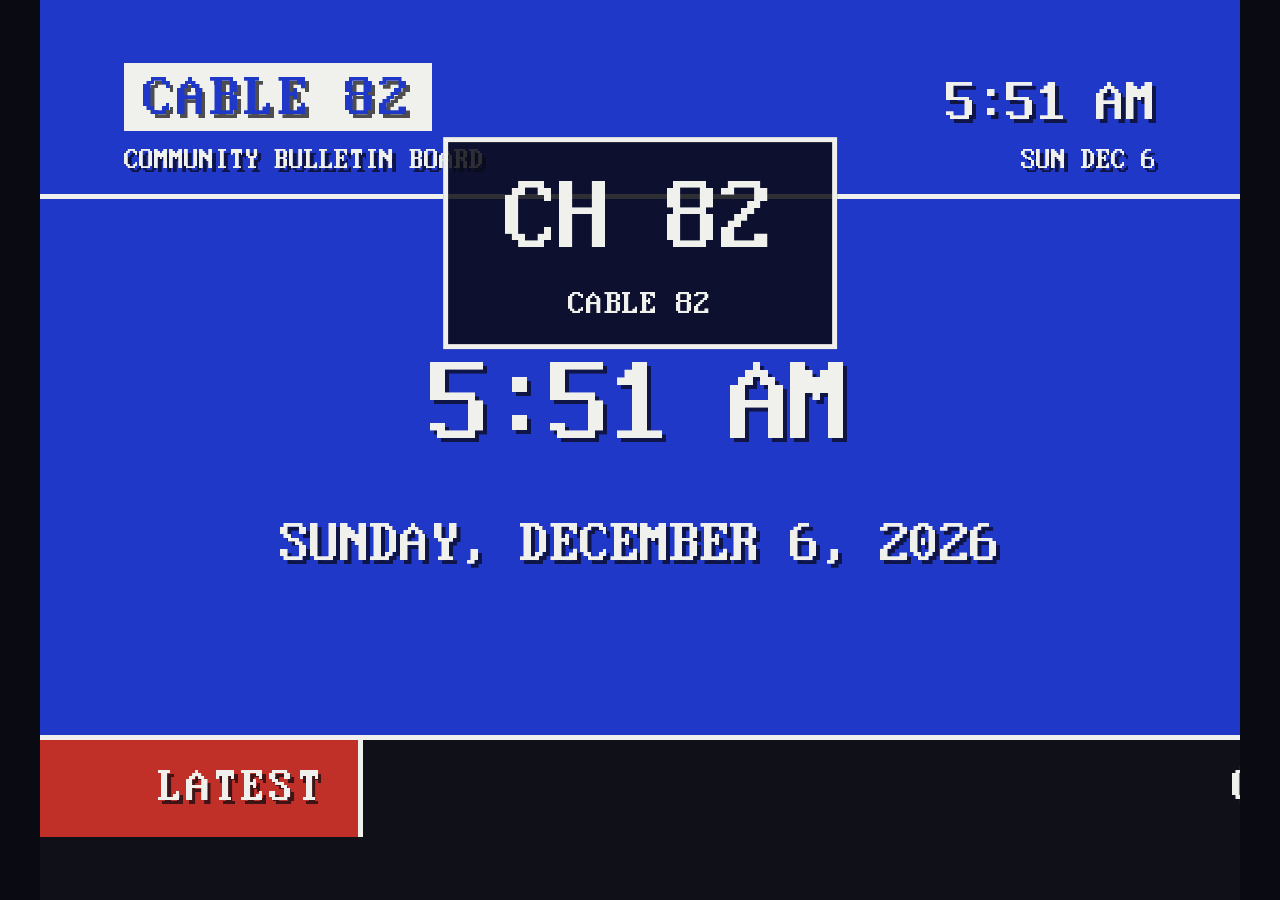
==== commit b2a82430: "add jarvis, an on-screen host with an api, a control room panel, and examples" ====
--- a/index.html
+++ b/index.html
@@ -10,6 +10,9 @@
 </head>
 <body>
 <div id="letterbox">
+  <!-- Faux CRT (config fauxCrt, flat panels): the drawn console the stage
+       sits in. set.js draws it and places the stage in its glass. -->
+  <div id="set" hidden></div>
   <div id="stage">
     <header id="band-header">
       <div id="header-left">
@@ -88,6 +91,17 @@
     </div>
     <div id="external-layer" hidden></div>
     <canvas id="tuner-snow" width="160" height="120" hidden></canvas>
+    <!-- Faux CRT tells over the picture: scanlines, the phosphor mask, the
+         dark corners, grain, the glass reflection, the mains breathe. All
+         inert unless the stage is in a faux set (style.css). -->
+    <div id="tube" aria-hidden="true">
+      <div id="tube-scan"></div>
+      <div id="tube-mask"></div>
+      <canvas id="tube-noise" width="320" height="240" hidden></canvas>
+      <div id="tube-vig"></div>
+      <div id="tube-refl"></div>
+      <div id="tube-flick"></div>
+    </div>
     <div id="tuner-blank" hidden></div>
     <!-- The on-screen display: the channel on a tune, the digits as they
          are typed, the volume as a meter of cells. -->
@@ -102,16 +116,37 @@
   <div id="power-off" hidden>
     <div id="crt-line"></div>
   </div>
+  <!-- The tube filter for faux CRT: bloom, then the barrel of the glass,
+       then the weak-signal wave, as one SVG filter on the stage. set.js fills
+       in the maps and the strengths; with every picture tell at 0 the stage
+       carries no filter at all. -->
+  <svg id="tube-svg" width="0" height="0" aria-hidden="true" focusable="false">
+    <filter id="tube-filter" filterUnits="objectBoundingBox" primitiveUnits="objectBoundingBox" x="0" y="0" width="1" height="1" color-interpolation-filters="sRGB">
+      <feGaussianBlur id="tube-blur" in="SourceGraphic" stdDeviation="0" result="blur"/>
+      <feComponentTransfer in="blur" result="glow">
+        <feFuncR type="linear" slope="0.55"/><feFuncG type="linear" slope="0.55"/><feFuncB type="linear" slope="0.55"/>
+      </feComponentTransfer>
+      <feBlend in="SourceGraphic" in2="glow" mode="screen" result="bloomed"/>
+      <feImage id="tube-barrel-map" preserveAspectRatio="none" x="0" y="0" width="1" height="1" result="bmap"/>
+      <feDisplacementMap id="tube-barrel" in="bloomed" in2="bmap" scale="0" xChannelSelector="R" yChannelSelector="G" result="curved"/>
+      <feImage id="tube-wave-map" preserveAspectRatio="none" x="0" y="0" width="1" height="1" result="wimg"/>
+      <feTile in="wimg" result="wtile"/>
+      <feOffset id="tube-wave-off" in="wtile" dx="0" dy="0" result="wmap"/>
+      <feDisplacementMap id="tube-wave" in="curved" in2="wmap" scale="0" xChannelSelector="R" yChannelSelector="G"/>
+    </filter>
+  </svg>
 </div>
 <!-- One file per part of the set, in dependency order, no build step:
      the schema, the broadcast clock, channel 82, channel 0, the player, the
-     dial, and the boot that wires them up. -->
+     faux set, the dial, and the boot that wires them up. -->
 <script src="config-schema.js"></script>
 <script src="dial.js"></script>
 <script src="board.js"></script>
 <script src="guide.js"></script>
 <script src="video.js"></script>
+<script src="set.js"></script>
 <script src="tuner.js"></script>
+<script src="jarvis.js"></script>
 <script src="app.js"></script>
 </body>
 </html>
--- a/style.css
+++ b/style.css
@@ -1,9 +1,10 @@
-/* cable-82 — 1982 cable character-generator look.
+/* cable-82: the 1982 cable character-generator look.
    Identity: bundled IBM VGA bitmap face, broadcast-safe saturated primaries,
    solid color bands, hard cuts, all caps. The one shadow allowed is the hard
    offset drop shadow real character generators used for legibility over color
-   (solid, no blur) — never a soft neon glow. No gradients, no fake scanlines:
-   the CRT is the filter. */
+   (solid, no blur), never a soft neon glow. No gradients, no fake scanlines:
+   the CRT is the filter. The one exception is at the end of this file: faux
+   CRT mode, for a flat panel, where there is no tube to be the filter. */
 
 @font-face {
   font-family: "VGA";
@@ -202,7 +203,7 @@
   white-space: nowrap;
 }
 
-/* Fixed category flag pinned at the left of the ticker — the cable-news
+/* Fixed category flag pinned at the left of the ticker, the cable-news
    lower-third signature. Text scrolls past it in the window to its right. */
 #crawl-flag {
   flex: 0 0 auto;
@@ -365,7 +366,7 @@
 #guide-cols,
 .guide-row {
   display: grid;
-  grid-template-columns: calc(var(--u) * 172) repeat(var(--slots, 3), 1fr);
+  grid-template-columns: calc(var(--u) * 190) repeat(var(--slots, 3), 1fr);
   gap: calc(var(--u) * 3);
 }
 #guide-cols {
@@ -455,6 +456,14 @@
   display: flex;
   align-items: center;
   justify-content: center;
+  /* The on-screen display is drawn here while the set is off, so the dark
+     screen measures itself the way the stage does, a 640x480 picture, and
+     writes in the stage's white (tuner.js hands it over). */
+  container-type: size;
+  --u: calc(min(100cqw, 100cqh * 4 / 3) / 640);
+  font-family: "VGA", monospace;
+  text-transform: uppercase;
+  color: var(--c-white);
 }
 #power-off[hidden] { display: none; }
 
@@ -527,6 +536,10 @@
   top: 27%;
   transform: translate(-50%, -50%);
   z-index: 60;
+  /* As wide as what it says, on one line: a plate that wrapped would cover
+     twice the picture. */
+  width: max-content;
+  max-width: 100%;
   min-width: calc(var(--u) * 210);
   padding: calc(var(--u) * 14) calc(var(--u) * 30) calc(var(--u) * 12);
   background: rgba(10, 10, 18, 0.84);
@@ -538,7 +551,7 @@
 }
 #channel-bug[hidden] { display: none; }
 #channel-bug.fading { opacity: 0; }
-#bug-number { font-size: calc(var(--u) * 56); line-height: 1; }
+#bug-number { font-size: calc(var(--u) * 56); line-height: 1; white-space: nowrap; }
 #bug-name { font-size: calc(var(--u) * 18); margin-top: calc(var(--u) * 8); white-space: nowrap; }
 #bug-name[hidden] { display: none; }
 /* The volume meter: eight cells, filled from the left as the key steps up,
@@ -559,3 +572,195 @@
   opacity: 0.55;
 }
 #bug-meter i.on { background: var(--c-white); opacity: 1; }
+
+/* ------------------------------------------------------------- faux CRT */
+/* The flat-panel path (config fauxCrt; set.js). The letterbox becomes a 16:9
+   drawing that covers the panel, so the television's own frame is the
+   console's frame; the stage sits in the console's glass at a fixed 4:3
+   window of it. A panel that is not 16:9 crops the wood, never the glass.
+   The wood, the brass, the cloth: one palette, here, read by the SVG. */
+#set {
+  position: absolute;
+  inset: 0;
+  z-index: 0;
+  --set-wood: #5B3A22;
+  --set-wood-dk: #3E2615;
+  --set-wood-lt: #7A5232;
+  --set-bezel: #2A2622;
+  --set-bezel-lt: #4A423A;
+  --set-glass: #0B0C12;
+  --set-panel: #2E2A25;
+  --set-dial: #1B1915;
+  --set-dial-in: #26221D;
+  --set-dial-rim: #141210;
+  --set-knob: #3A342C;
+  --set-brass: #C9A24A;
+  --set-paper: #E9E4D6;
+  --set-soft: #B9B2A2;
+  --set-label: #8A7E6E;
+  --set-engrave: #6A5F52;
+  --set-cloth: #2B2620;
+  --set-cloth-hi: #4A4036;
+  --set-cloth-mid: #3F3630;
+  --set-cloth-edge: #1E1A16;
+}
+#set[hidden] { display: none; }
+#set svg { display: block; width: 100%; height: 100%; }
+/* The dial is live: the pointer turns on a tune, a number is a button. */
+#set #set-pointer { transition: transform 0.35s cubic-bezier(0.2, 0.7, 0.2, 1); }
+#set .dn { cursor: pointer; }
+#set .dn text { fill: var(--set-soft); transition: fill 0.15s ease; }
+#set .dn:hover text, #set .dn:focus text, #set .dn.on text { fill: var(--set-paper); }
+#set .dn:focus { outline: none; }
+#set .dn:focus-visible text { fill: var(--set-brass); }
+
+body.faux { overflow: hidden; }
+#letterbox.faux {
+  position: absolute;
+  left: 50%;
+  top: 50%;
+  transform: translate(-50%, -50%);
+  width: max(100vw, calc(100vh * 16 / 9));
+  height: max(100vh, calc(100vw * 9 / 16));
+  display: block;
+  overflow: hidden;
+}
+/* The glass: 1200x900 of a 1920x1080 drawing (set.js GLASS). */
+#letterbox.faux #stage,
+#letterbox.faux #power-off {
+  position: absolute;
+  left: 6.7708%;
+  top: 6.4815%;
+  width: 62.5%;
+  height: 83.3333%;
+  z-index: 1;
+}
+#letterbox.faux #power-off { z-index: 70; }
+#letterbox.faux #crt-line { width: 100%; }
+
+/* The tells. Each overlay reads one --tube-* number the set writes on the
+   stage; at 0 it is invisible and costs nothing. They sit above every
+   channel layer and the on-screen display, so the picture and its plate
+   are one surface under the glass. `tells` is on whenever faux CRT is on;
+   `faux` (the console layout) only with a set drawn. */
+#tube { display: none; }
+#letterbox.tells #tube {
+  display: block;
+  position: absolute;
+  inset: 0;
+  z-index: 65;
+  pointer-events: none;
+}
+#tube > * { position: absolute; inset: 0; }
+#tube-scan {
+  opacity: var(--tube-scan, 0);
+  background: repeating-linear-gradient(
+    to bottom,
+    rgba(0, 0, 0, 0) 0,
+    rgba(0, 0, 0, 0) calc(100% / 480),
+    rgba(0, 0, 0, 0.6) calc(100% / 480),
+    rgba(0, 0, 0, 0.6) calc(100% / 240)
+  );
+}
+#tube-mask {
+  opacity: var(--tube-mask, 0);
+  mix-blend-mode: multiply;
+  background: repeating-linear-gradient(to right, #ff8c8c 0 1px, #8cff8c 1px 2px, #8c8cff 2px 3px);
+}
+#tube-noise {
+  width: 100%;
+  height: 100%;
+  opacity: var(--tube-noise, 0);
+  image-rendering: pixelated;
+  mix-blend-mode: overlay;
+}
+#tube-noise[hidden] { display: none; }
+#tube-vig {
+  opacity: var(--tube-vig, 0);
+  background: radial-gradient(ellipse at 50% 50%, rgba(0, 0, 0, 0) 55%, rgba(0, 0, 0, 0.9) 100%);
+}
+#tube-refl {
+  inset: 4% auto auto 6%;
+  width: 34%;
+  height: 22%;
+  opacity: var(--tube-refl, 0);
+  border-radius: 50%;
+  background: radial-gradient(ellipse at 40% 40%, rgba(255, 250, 235, 0.16), rgba(255, 250, 235, 0) 70%);
+}
+#tube-flick { opacity: 0; background: #fff; mix-blend-mode: overlay; }
+#stage.flicker #tube-flick { animation: tube-flick 100ms steps(2) infinite; }
+@keyframes tube-flick {
+  0% { opacity: var(--tube-flick, 0); }
+  50% { opacity: 0; }
+}
+@media (prefers-reduced-motion: reduce) {
+  #stage.flicker #tube-flick { animation: none; }
+}
+
+/* Jarvis, the on-screen host (jarvis.js): he fills the safe area over
+   whatever is on, a hard-pixel picture with his line typed underneath, and
+   arrives and leaves with a roll, the way a feed cut in did. */
+#jarvis {
+  position: absolute;
+  inset: var(--ovy) var(--ovx);
+  z-index: 62;
+  display: flex;
+  align-items: center;
+  justify-content: center;
+}
+#jarvis[hidden] { display: none; }
+#jarvis .jv-frame {
+  position: relative;
+  /* Short of the safe area, and the caption well up from the bottom: a
+     real tube hides more of its lower edge than the margins promise. */
+  height: 94%;
+  aspect-ratio: 4 / 3;
+  max-width: 100%;
+  background: #0a0630;
+  box-shadow: 0 0 0 calc(var(--u) * 3) var(--c-white), calc(var(--u) * 6) calc(var(--u) * 6) 0 calc(var(--u) * 3) var(--shadow);
+  overflow: hidden;
+}
+#jarvis canvas {
+  width: 100%;
+  height: 100%;
+  display: block;
+  image-rendering: pixelated;
+}
+#jarvis .jv-caption {
+  position: absolute;
+  left: calc(var(--u) * 16);
+  right: calc(var(--u) * 16);
+  bottom: calc(var(--u) * 30);
+  display: flex;
+  align-items: flex-start;
+  gap: calc(var(--u) * 10);
+  font-size: calc(var(--u) * 22 * var(--ts));
+  line-height: 1.15;
+  color: var(--c-white);
+  text-shadow: calc(var(--u) * 2) calc(var(--u) * 2) 0 var(--shadow);
+}
+#jarvis .jv-flag {
+  flex: none;
+  padding: 0 calc(var(--u) * 8);
+  background: var(--c-magenta);
+  color: var(--c-white);
+  text-shadow: none;
+}
+#jarvis .jv-text {
+  padding: 0 calc(var(--u) * 6);
+  background: rgba(10, 6, 48, 0.78);
+  min-height: 1.15em;
+}
+#jarvis.jv-in .jv-frame { animation: jv-in 260ms steps(6) both; }
+#jarvis.jv-out .jv-frame { animation: jv-out 240ms steps(5) both; }
+@keyframes jv-in {
+  0% { transform: scaleY(0.02); filter: brightness(3); }
+  40% { transform: scaleY(1.08) translateX(calc(var(--u) * -12)); }
+  70% { transform: scaleY(0.96) translateX(calc(var(--u) * 8)); }
+  100% { transform: none; filter: none; }
+}
+@keyframes jv-out {
+  0% { transform: none; }
+  60% { transform: scaleY(0.04); filter: brightness(2.5); }
+  100% { transform: scaleY(0) scaleX(0.2); filter: brightness(3); }
+}
